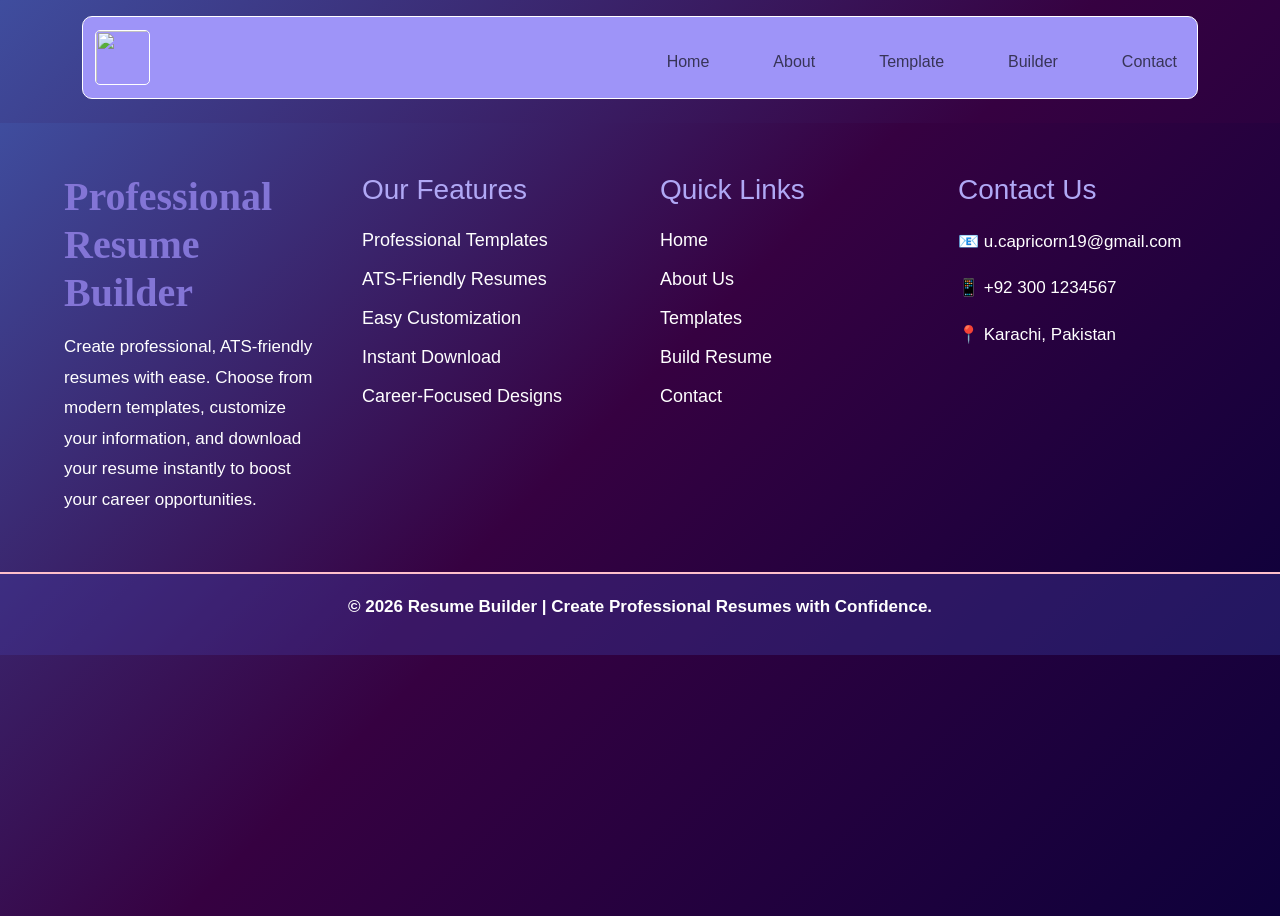
==== about.html @ 040f3cf7 "resume" ====
<!doctype html>
<html lang="en">

<head>
    <meta charset="utf-8">
    <meta name="viewport" content="width=device-width, initial-scale=1">
    <title>Resume Builder</title>
    <link rel="icon"
        href="https://encrypted-tbn0.gstatic.com/images?q=tbn:ANd9GcQXZ_s2g9QnnGFBIb1RUjEZw1ULIP7MRtUBGvvD1_fEpg&s=10"
        type="image/x-icon">
    <link rel="stylesheet" href="style.css">

    <link href="https://cdn.jsdelivr.net/npm/bootstrap@5.3.2/dist/css/bootstrap.min.css" rel="stylesheet">
</head>

<body>
    <div class="container-fluid">
        <div class="container">
            <nav class="navbar navbar-expand-lg navUl navnav mt-3">
                <div class="container-fluid">
                    <a class="navbar-brand" href="#"><img
                            src="https://encrypted-tbn0.gstatic.com/images?q=tbn:ANd9GcTYX0Wb2k8IDR9SiaRd1UWVNGSqZqG-pjnjiMwR1Etj0g&s=10"
                            class="logo"></a>
                    <button class="navbar-toggler" type="button" data-bs-toggle="collapse"
                        data-bs-target="#navbarSupportedContent" aria-controls="navbarSupportedContent"
                        aria-expanded="false" aria-label="Toggle navigation">
                        <span class="navbar-toggler-icon"></span>
                    </button>
                    <div class="collapse navbar-collapse mt-2" id="navbarSupportedContent">
                        <ul class="navbar-nav navlist ms-auto mb-lg-0 gap-5">
                            <li class="nav-item">
                                <a class="nav-link blog" href="#home">Home</a>
                            </li>
                            <li class="nav-item">
                                <a class="nav-link" href="about.html">About</a>
                            </li>
                            <li class="nav-item">
                                <a class="nav-link" href="template.html">Template</a>
                            </li>
                            <li class="nav-item">
                                <a class="nav-link" href="builder.html">Builder</a>
                            </li>
                            <li class="nav-item">
                                <a class="nav-link" href="contact.html">Contact</a>
                            </li>
                        </ul>
                    </div>
                </div>
            </nav>
        </div>
    </div>

    

    <footer class="footer mt-4">
        <div class="footer-container">
            <div class="footer-col">
                <h2 class="footer-logo">Professional Resume Builder</h2>
                <p>
                    Create professional, ATS-friendly resumes with ease. Choose from
                    modern templates, customize your information, and download your
                    resume instantly to boost your career opportunities.
                </p>
            </div>
            <div class="footer-col">
                <h3>Our Features</h3>
                <ul>
                    <li><a href="#">Professional Templates</a></li>
                    <li><a href="#">ATS-Friendly Resumes</a></li>
                    <li><a href="#">Easy Customization</a></li>
                    <li><a href="#">Instant Download</a></li>
                    <li><a href="#">Career-Focused Designs</a></li>
                </ul>
            </div>
            <div class="footer-col">
                <h3>Quick Links</h3>
                <ul>
                    <li><a href="index.html">Home</a></li>
                    <li><a href="about.html">About Us</a></li>
                    <li><a href="template.html">Templates</a></li>
                    <li><a href="builder.html">Build Resume</a></li>
                    <li><a href="contact.html">Contact</a></li>
                </ul>
            </div>
            <div class="footer-col">
                <h3> Contact Us</h3>
                <p>📧 u.capricorn19@gmail.com</p>
                <p>📱 +92 300 1234567</p>
                <p>📍 Karachi, Pakistan</p>
            </div>

        </div>
        <div class="footer-bottom">
            <p>
                © 2026 Resume Builder | Create Professional Resumes with Confidence.
        </div>
    </footer>
    <script src="https://cdn.jsdelivr.net/npm/bootstrap@5.3.2/dist/js/bootstrap.bundle.min.js"></script>
    <script src="app.js"></script>

</body>

</html>
---- style.css ----
* {
    margin: 0;
    padding: 0;
    box-sizing: border-box;
    font-family: "Poppins", sans-serif;
}

body {

    background: linear-gradient(135deg, #3f4d9e, #360141, #0e013b);
    color: rgb(255, 255, 255);
    min-height: 100vh;
    margin: 0;
    overflow-x: hidden;
    font-family: 'Poppins', sans-serif;
}

.logo {
    width: 55px;
    height: 55px;
    right: 100px;
    border-radius: 5px;
    border: #fff solid 1px;
}


.navbar {
    background-color: #9e94f8;
    box-shadow: white;
    border-radius: 10px;
    border: 1px solid white;
    position: sticky !important;
}

.nav-link {
    color: rgb(0, 0, 0);
    box-shadow: white;
    transition: 0.3s ease;
    font-size: 20px;
}

.nav-link:hover {
    color: #272626;
    transform: scale(1.05);
    font-size: 20px;
}

.hero {
    height: 70vh;
    background: url("https://encrypted-tbn0.gstatic.com/images?q=tbn:ANd9GcSAmpSW6bpzo-QDRgj-BI3aUCBjIFYeiPFB6f-dWq_tHw&s=10") no-repeat center center/cover;

    position: relative;
    border: #6b2ef8 solid 1px;
    border-radius: 10px;
    display: flex;
    align-items: center;
    justify-content: center;
    text-align: center;
    width: 100%;
}

.hero::before {
    content: "";
    position: absolute;
    top: 0;
    left: 0;
    height: 100%;
    width: 100%;
    background: rgba(0, 0, 0, 0.6);
}

.hero-content {
    position: relative;
    color: white;
    z-index: 2;
    max-width: 700px;
    padding: 20px;
}

.hero-content h1 {
    font-size: 43px;
    margin-bottom: 15px;
    font-style: italic;
    font-weight: 800;
    color: #bebaf7;
    transition: 0.3s ease;
}

.hero-content h1:hover {
    font-size: 45px;
    margin-bottom: 15px;
    font-style: italic;
    font-weight: 650;
    color: #958eff;
    cursor: pointer;
}

.hero-content p {
    font-size: 20px;
    margin-bottom: 25px;
    color: #ffffff;
}

section{
    padding: 80px 8%;
}

section h2{
    text-align: center;
    font-size: 2.5rem;
    margin-bottom: 40px;
}
.homeheading{
    color: #2563eb;
    font-style: italic;
    font-size: 50px;
    font-weight: 400;
}
/* Features */

.feature-container{

    display: flex;
    gap: 20px;
    flex-wrap: wrap;
}

.feature-card{
    flex: 1 1 300px;
    background: #fff;
    padding: 25px;
    border-radius: 12px;
    box-shadow: 0 5px 15px rgba(0,0,0,0.1);
    text-align: center;
}

/* .feature-card h3{
    margin-bottom: 15px;
} */

/* How It Works */

.steps-container{
    display: flex;
    gap: 20px;
    flex-wrap: wrap;
}

.step{
    flex: 1 1 300px;
    text-align: center;
    background: #f8f8f8;
    padding: 25px;
    border-radius: 12px;
}

.step span{
    width: 60px;
    height: 60px;
    background: #2563eb;
    color: white;
    display: inline-flex;
    align-items: center;
    justify-content: center;
    border-radius: 50%;
    font-size: 24px;
    font-weight: bold;
    margin-bottom: 15px;
}

/* Templates */

.template-container{
    display: flex;
    gap: 20px;
    flex-wrap: wrap;
}

.template-card{
    flex: 1 1 300px;
    text-align: center;
}

.template-card img{
    width: 100%;
    border-radius: 10px;
}

/* .template-card h3{
    margin-top: 10px;
} */

/* Testimonials */

.testimonial-container{
    display: flex;
    gap: 20px;
    flex-wrap: wrap;
}

.testimonial-card{
    flex: 1 1 300px;
    padding: 25px;
    background: white;
    border-radius: 12px;
    box-shadow: 0 5px 15px rgba(0,0,0,0.1);
}

.testimonial-card h4{
    margin-top: 15px;
    color: #2563eb;
}

/* FAQ */

.faq-item{
    background: #f8f8f8;
    padding: 20px;
    margin-bottom: 15px;
    border-radius: 10px;
}
/* 
.faq-item h3{
    margin-bottom: 10px;
} */

/* Responsive */

@media(max-width:768px){

    section{
        padding: 60px 5%;
    }

    section h2{
        font-size: 2rem;
    }

    .feature-container,
    .steps-container,
    .template-container,
    .testimonial-container{
        flex-direction: column;
    }
}






























.footer {
    background: linear-gradient(135deg, #3f4d9e, #360141, #0e013b);
    padding-top: 50px;
    color: #ffffff;
    font-family: Arial, sans-serif;
}

.footer-container {
    width: 90%;
    margin: auto;
    display: flex;
    justify-content: space-between;
    align-items: flex-start;
    gap: 40px;
    flex-wrap: wrap;
}

.footer-col {
    flex: 1;
    min-width: 250px;
}

.footer-logo {
    font-size: 40px;
    font-weight: bold;
    color: #8375d6;
    margin-bottom: 15px;
    font-family: cursive;
}

.footer-col h3 {
    font-size: 28px;
    margin-bottom: 20px;
    color: #b0a8f5;
}

.footer-col p {
    font-size: 17px;
    line-height: 1.8;
}

.footer-col ul {
    list-style: none;
    padding: 0;
}

.footer-col ul li {
    margin-bottom: 12px;
}

.footer-col ul li a {
    text-decoration: none;
    color: #ffffff;
    font-size: 18px;
    transition: 0.3s;
}

.footer-col ul li a:hover {
    color: #b5b0f5;
    padding-left: 8px;
}

.footer-bottom {
    text-align: center;
    margin-top: 40px;
    padding: 20px;
    background-color: rgba(67, 57, 156, 0.4);
    font-size: 17px;
    font-weight: bold;
    border-top: 2px solid #ffc0cb;
}
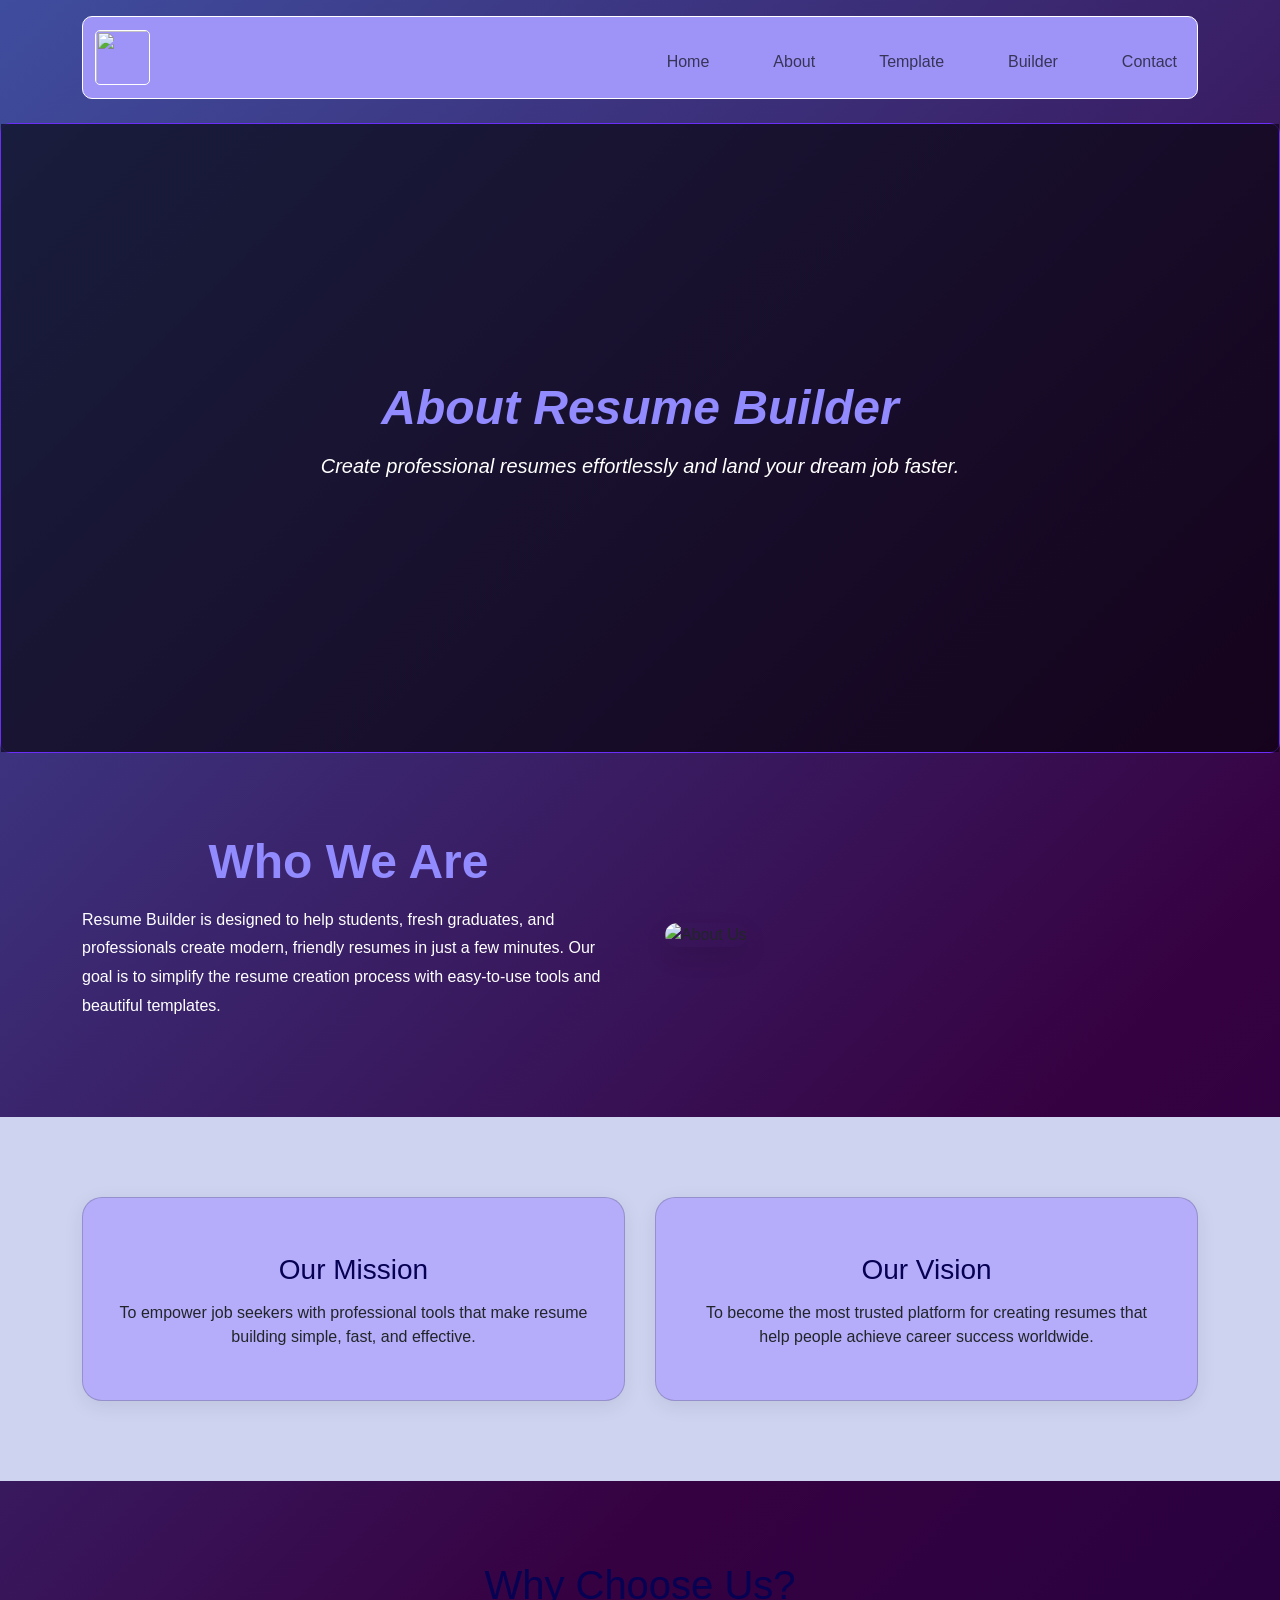
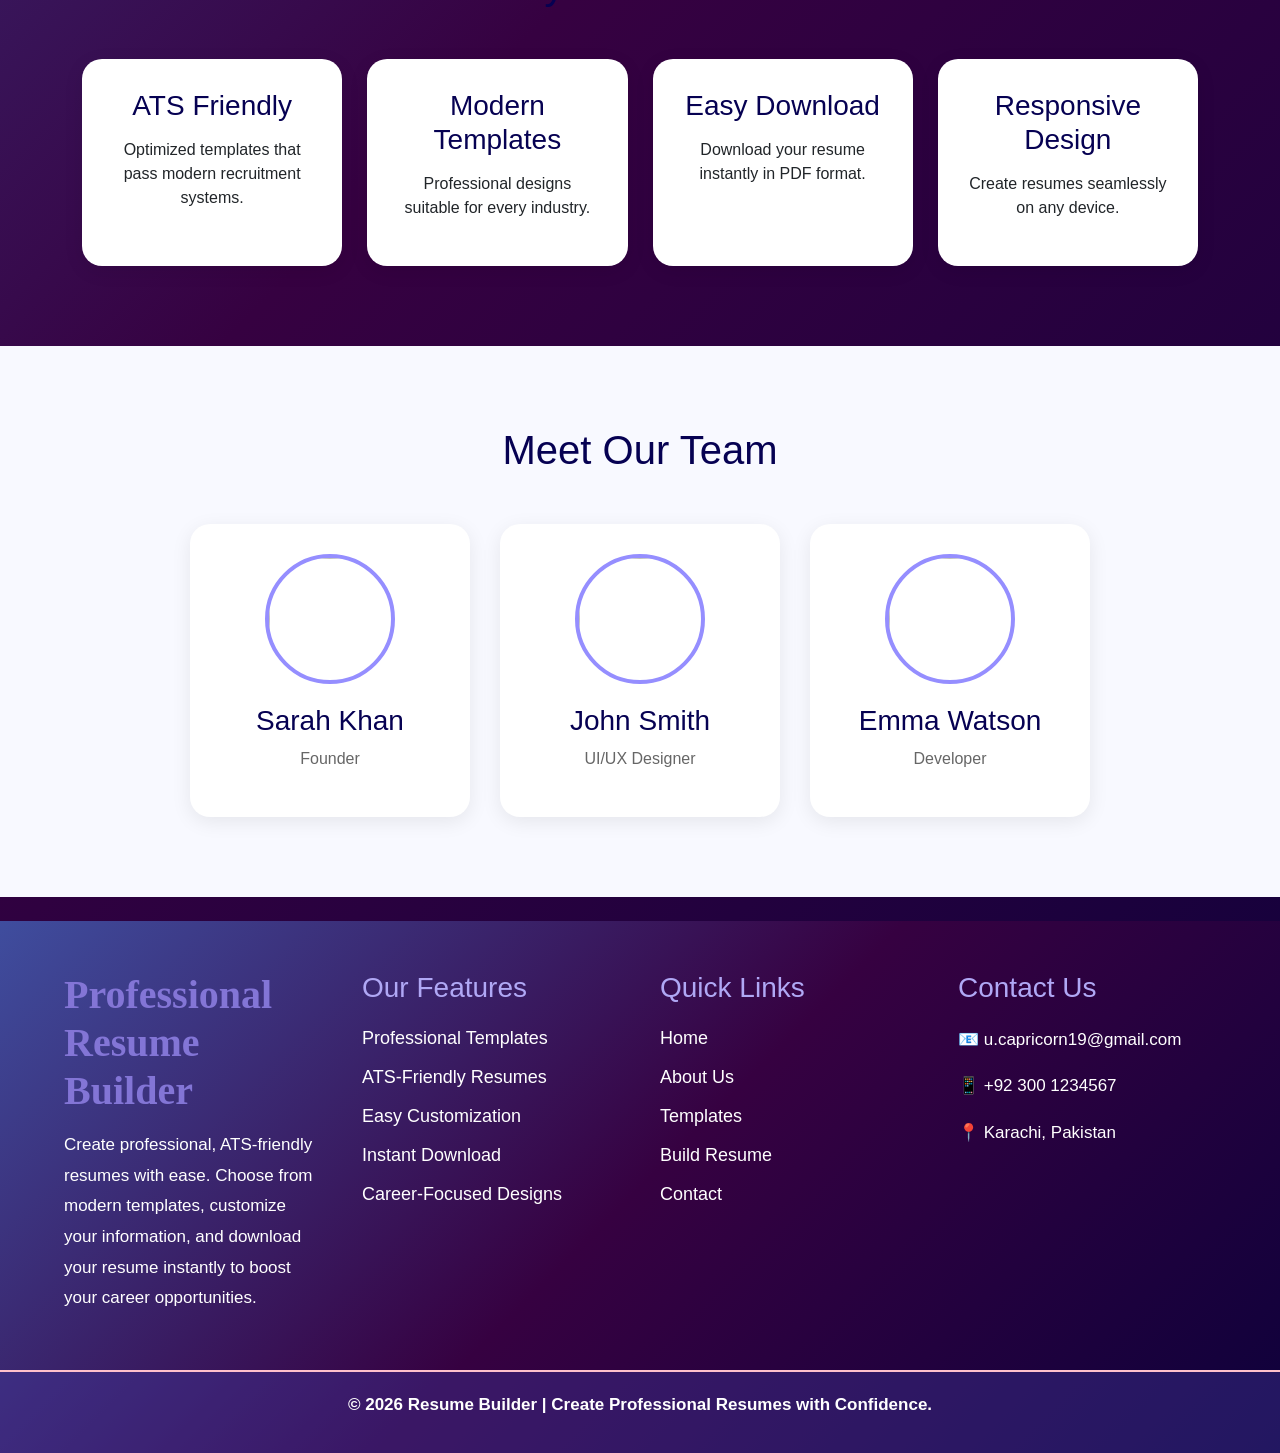
==== commit 565324d8: "resume" ====
--- a/about.html
+++ b/about.html
@@ -29,7 +29,7 @@
                     <div class="collapse navbar-collapse mt-2" id="navbarSupportedContent">
                         <ul class="navbar-nav navlist ms-auto mb-lg-0 gap-5">
                             <li class="nav-item">
-                                <a class="nav-link blog" href="#home">Home</a>
+                                <a class="nav-link blog" href="index.html">Home</a>
                             </li>
                             <li class="nav-item">
                                 <a class="nav-link" href="about.html">About</a>
@@ -50,6 +50,122 @@
         </div>
     </div>
 
+    <!-- Hero Section -->
+    <section class="about-hero mt-4">
+        <div class="container">
+            <h1>About Resume Builder</h1>
+            <p>Create professional resumes effortlessly and land your dream job faster.</p>
+        </div>
+    </section>
+
+    <!-- Introduction -->
+    <section class="about-section">
+        <div class="container">
+            <div class="about-content">
+                <div class="text">
+                    <h2>Who We Are</h2>
+                    <p>
+                        Resume Builder is designed to help students, fresh graduates,
+                        and professionals create modern, friendly resumes in just a
+                        few minutes. Our goal is to simplify the resume creation process
+                        with easy-to-use tools and beautiful templates.
+                    </p>
+                </div>
+
+                <div class="image">
+                    <img src="https://images.unsplash.com/photo-1521791136064-7986c2920216?w=600"
+                        alt="About Us">
+                </div>
+            </div>
+        </div>
+    </section>
+
+    <!-- Mission & Vision -->
+    <section class="mission-vision">
+        <div class="container">
+            <div class="card">
+                <i class="fas fa-bullseye"></i>
+                <h3>Our Mission</h3>
+                <p>
+                    To empower job seekers with professional tools that make resume
+                    building simple, fast, and effective.
+                </p>
+            </div>
+
+            <div class="card">
+                <i class="fas fa-eye"></i>
+                <h3>Our Vision</h3>
+                <p>
+                    To become the most trusted platform for creating resumes that help
+                    people achieve career success worldwide.
+                </p>
+            </div>
+        </div>
+    </section>
+
+    <!-- Why Choose Us -->
+    <section class="why-us">
+        <div class="container">
+            <h2>Why Choose Us?</h2>
+
+            <div class="features">
+
+                <div class="feature-box">
+                    <i class="fas fa-file-alt"></i>
+                    <h3>ATS Friendly</h3>
+                    <p>Optimized templates that pass modern recruitment systems.</p>
+                </div>
+
+                <div class="feature-box">
+                    <i class="fas fa-palette"></i>
+                    <h3>Modern Templates</h3>
+                    <p>Professional designs suitable for every industry.</p>
+                </div>
+
+                <div class="feature-box">
+                    <i class="fas fa-download"></i>
+                    <h3>Easy Download</h3>
+                    <p>Download your resume instantly in PDF format.</p>
+                </div>
+
+                <div class="feature-box">
+                    <i class="fas fa-mobile-alt"></i>
+                    <h3>Responsive Design</h3>
+                    <p>Create resumes seamlessly on any device.</p>
+                </div>
+
+            </div>
+        </div>
+    </section>
+
+    <!-- Team -->
+    <section class="team">
+        <div class="container">
+            <h2>Meet Our Team</h2>
+
+            <div class="team-members">
+
+                <div class="member">
+                    <img src="https://randomuser.me/api/portraits/women/44.jpg" alt="">
+                    <h3>Sarah Khan</h3>
+                    <p>Founder</p>
+                </div>
+
+                <div class="member">
+                    <img src="https://randomuser.me/api/portraits/men/32.jpg" alt="">
+                    <h3>John Smith</h3>
+                    <p>UI/UX Designer</p>
+                </div>
+
+                <div class="member">
+                    <img src="https://randomuser.me/api/portraits/women/68.jpg" alt="">
+                    <h3>Emma Watson</h3>
+                    <p>Developer</p>
+                </div>
+
+            </div>
+        </div>
+    </section>
     
 
     <footer class="footer mt-4">
--- a/style.css
+++ b/style.css
@@ -101,52 +101,77 @@
     color: #ffffff;
 }
 
-section{
+section {
     padding: 80px 8%;
 }
 
-section h2{
+section h2 {
     text-align: center;
     font-size: 2.5rem;
     margin-bottom: 40px;
 }
-.homeheading{
+
+.homeheading {
     color: #2563eb;
+    text-shadow: white;
     font-style: italic;
     font-size: 50px;
-    font-weight: 400;
-}
+    font-weight: bold;
+    font-family: Arial, Helvetica, sans-serif;
+    transition: 0.3s ease;
+}
+
+.homeheading:hover {
+    text-shadow: rgb(255, 255, 255);
+    cursor: pointer;
+    color: #9ab6f1;
+    font-style: italic;
+    font-size: 50px;
+    font-weight: bold;
+    font-family: 'Franklin Gothic Medium', 'Arial Narrow', Arial, sans-serif
+}
+
 /* Features */
 
-.feature-container{
+.feature-container {
 
     display: flex;
     gap: 20px;
     flex-wrap: wrap;
 }
 
-.feature-card{
-    flex: 1 1 300px;
-    background: #fff;
-    padding: 25px;
-    border-radius: 12px;
-    box-shadow: 0 5px 15px rgba(0,0,0,0.1);
-    text-align: center;
-}
-
-/* .feature-card h3{
-    margin-bottom: 15px;
-} */
-
-/* How It Works */
-
-.steps-container{
+.feature-card {
+    flex: 1 1 300px;
+    background: #aaaef1;
+    padding: 25px;
+    border-radius: 12px;
+    box-shadow: 0 5px 15px rgb(255, 255, 255);
+    text-align: center;
+}
+
+.feature-card:hover {
+    cursor: pointer;
+    flex: 1 1 300px;
+    background: #575dd3;
+    padding: 25px;
+    border-radius: 12px;
+    box-shadow: 0 5px 15px rgb(255, 255, 255);
+    text-align: center;
+    transition: 0.5s;
+
+}
+
+.feature-card h3 {
+    font-weight: bold;
+}
+
+.steps-container {
     display: flex;
     gap: 20px;
     flex-wrap: wrap;
 }
 
-.step{
+.step {
     flex: 1 1 300px;
     text-align: center;
     background: #f8f8f8;
@@ -154,10 +179,33 @@
     border-radius: 12px;
 }
 
-.step span{
+.step {
+    flex: 1 1 300px;
+    text-align: center;
+
+    background: #aaaef1;
+    padding: 25px;
+    border-radius: 12px;
+    box-shadow: 0 5px 15px rgb(255, 255, 255);
+    text-align: center;
+}
+
+.step:hover {
+    cursor: pointer;
+    flex: 1 1 300px;
+    background: #575dd3;
+    padding: 25px;
+    border-radius: 12px;
+    box-shadow: 0 5px 15px rgb(255, 255, 255);
+    text-align: center;
+    transition: 0.5s;
+
+}
+
+.step span {
     width: 60px;
     height: 60px;
-    background: #2563eb;
+    background: #0235a1;
     color: white;
     display: inline-flex;
     align-items: center;
@@ -168,78 +216,374 @@
     margin-bottom: 15px;
 }
 
-/* Templates */
-
-.template-container{
+.steps-container h3 {
+    font-weight: bold;
+}
+
+.template-container {
     display: flex;
     gap: 20px;
     flex-wrap: wrap;
 }
 
-.template-card{
-    flex: 1 1 300px;
-    text-align: center;
-}
-
-.template-card img{
+.template-card {
+    flex: 1 1 300px;
+    text-align: center;
+}
+
+.template-card img {
     width: 100%;
     border-radius: 10px;
 }
 
-/* .template-card h3{
-    margin-top: 10px;
-} */
-
-/* Testimonials */
-
-.testimonial-container{
-    display: flex;
-    gap: 20px;
-    flex-wrap: wrap;
-}
-
-.testimonial-card{
-    flex: 1 1 300px;
-    padding: 25px;
-    background: white;
-    border-radius: 12px;
-    box-shadow: 0 5px 15px rgba(0,0,0,0.1);
-}
-
-.testimonial-card h4{
-    margin-top: 15px;
+.testimonial-container {
+    display: flex;
+    gap: 25px;
+    flex-wrap: wrap;
+}
+
+.testimonial-card {
+    flex: 1 1 300px;
+    background: #aaaef1;
+    padding: 25px;
+    border-radius: 12px;
+    box-shadow: 0 5px 15px rgb(255, 255, 255);
+    text-align: center;
+}
+
+.testimonial-card:hover {
+    cursor: pointer;
+    flex: 1 1 300px;
+    background: #575dd3;
+    padding: 25px;
+    border-radius: 12px;
+    box-shadow: 0 5px 15px rgb(255, 255, 255);
+    text-align: center;
+    transition: 0.5s;
+
+}
+
+.testimonial-card h4 {
+    /* margin-top: 15px; */
     color: #2563eb;
 }
 
 /* FAQ */
 
-.faq-item{
+.faq-item {
     background: #f8f8f8;
     padding: 20px;
     margin-bottom: 15px;
     border-radius: 10px;
 }
-/* 
-.faq-item h3{
+
+.faq-item {
+    padding: 20px;
+    margin-bottom: 15px;
+    border-radius: 10px;
+    flex: 1 1 300px;
+    background: #aaaef1;
+    padding: 25px;
+    border-radius: 12px;
+    box-shadow: 0 5px 15px rgb(255, 255, 255);
+    text-align: center;
+}
+
+.faq-item:hover {
+    cursor: pointer;
+    flex: 1 1 300px;
+    background: #575dd3;
+    padding: 25px;
+    border-radius: 12px;
+    box-shadow: 0 5px 15px rgb(255, 255, 255);
+    text-align: center;
+    transition: 0.5s;
+
+}
+
+.about-hero .container {
+    position: relative;
+    z-index: 2;
+}
+.about-hero {
+    height: 70vh;
+    background: url("https://encrypted-tbn0.gstatic.com/images?q=tbn:ANd9GcT1sqTPgJoxyLuwSHVaRQJswFFDRpjP_rA_iOP_RiSZWQ&s=10") no-repeat center center/cover;
+    position: relative;
+    border: #6b2ef8 solid 1px;
+    border-radius: 10px;
+    display: flex;
+    align-items: center;
+    justify-content: center;
+    text-align: center;
+    width: 100%;
+}
+
+.about-hero::before {
+    content: "";
+    position: absolute;
+    top: 0;
+    left: 0;
+    height: 100%;
+    width: 100%;
+    background: rgba(0, 0, 0, 0.6);
+}
+
+.about-hero h1 {
+    font-size: 3rem;
+    font-weight: 800;
+    color: #928aff;
+    font-style: italic;
+    margin-bottom: 15px;
+    transition: all 0.4s ease;
+}
+
+.about-hero h1:hover {
+    color: #ffffff;
+    transform: scale(1.05);
+    cursor: pointer;
+}
+
+.about-hero p {
+    font-size: 20px;
+    font-style: italic;
+    color: #ffffff;
+}
+
+/* INTRODUCTION */
+.about-section {
+    padding: 80px 20px;
+}
+
+.about-content {
+    display: flex;
+    align-items: center;
+    gap: 50px;
+    flex-wrap: wrap;
+}
+
+.about-content .text {
+    flex: 1;
+}
+
+.about-content h2 {
+    font-size: 3rem;
+    font-weight: 600;
+    color: #928aff;
+    margin-bottom: 15px;
+    transition: all 0.4s ease;
+}
+
+.about-content h2:hover {
+    color: #ffffff;
+    transform: scale(1.05);
+    cursor: pointer;
+}
+
+.about-content p {
+    line-height: 1.8;
+    color: #ffffff;
+}
+
+.about-content .image {
+    flex: 1;
+}
+
+.about-content .image img {
+    width: 100%;
+    border-radius: 20px;
+    transition: .4s ease;
+    box-shadow: 0 10px 25px rgba(0, 0, 0, 0.1);
+}
+
+.about-content .image img:hover {
+    transform: scale(1.05);
+}
+
+/* MISSION & VISION */
+.mission-vision {
+    padding: 80px 20px;
+    background: #ced3f0;
+}
+
+.mission-vision .container {
+    display: flex;
+    gap: 30px;
+    flex-wrap: wrap;
+}
+
+.mission-vision .card {
+    flex: 1;
+    min-width: 280px;
+    text-align: center;
+    padding: 35px;
+    background: rgb(181, 173, 250);
+    border-radius: 20px;
+    transition: .4s ease;
+    box-shadow: 0 5px 20px rgba(0, 0, 0, 0.08);
+}
+
+.mission-vision .card:hover {
+    cursor: pointer;
+    transform: translateY(-10px);
+    box-shadow: 0 15px 35px rgba(59, 56, 104, 0.3);
+}
+
+.mission-vision i {
+    font-size: 50px;
+    color: #958eff;
+    margin-bottom: 20px;
+}
+
+.mission-vision h3 {
+    color: #060152;
+    margin-bottom: 15px;
+}
+
+/* WHY CHOOSE US */
+.why-us {
+    padding: 80px 20px;
+}
+
+.why-us h2 {
+    text-align: center;
+    font-size: 2.5rem;
+    color: #060152;
+    margin-bottom: 50px;
+    transition: .3s;
+}
+
+.why-us h2:hover {
+    color: #958eff;
+}
+
+.features {
+    display: grid;
+    grid-template-columns: repeat(auto-fit, minmax(250px, 1fr));
+    gap: 25px;
+}
+
+.feature-box {
+    background: white;
+    padding: 30px;
+    text-align: center;
+    border-radius: 20px;
+    transition: .4s ease;
+    box-shadow: 0 5px 20px rgba(0, 0, 0, 0.08);
+}
+
+.feature-box:hover {
+    transform: translateY(-10px);
+    background: #958eff;
+    color: white;
+}
+
+.feature-box:hover h3,
+.feature-box:hover p,
+.feature-box:hover i {
+    color: white;
+}
+
+.feature-box i {
+    font-size: 45px;
+    color: #958eff;
+    margin-bottom: 20px;
+}
+
+.feature-box h3 {
+    margin-bottom: 15px;
+    color: #060152;
+}
+
+/* TEAM SECTION */
+.team {
+    padding: 80px 20px;
+    background: #f8f9ff;
+}
+
+.team h2 {
+    text-align: center;
+    font-size: 2.5rem;
+    color: #060152;
+    margin-bottom: 50px;
+}
+
+.team-members {
+    display: flex;
+    justify-content: center;
+    gap: 30px;
+    flex-wrap: wrap;
+}
+
+.member {
+    background: white;
+    width: 280px;
+    padding: 30px;
+    border-radius: 20px;
+    text-align: center;
+    transition: .4s ease;
+    box-shadow: 0 5px 20px rgba(0, 0, 0, 0.08);
+}
+
+.member:hover {
+    transform: translateY(-10px);
+    box-shadow: 0 15px 35px rgba(149, 142, 255, 0.3);
+}
+
+.member img {
+    width: 130px;
+    height: 130px;
+    border-radius: 50%;
+    object-fit: cover;
+    margin-bottom: 20px;
+    border: 4px solid #958eff;
+    transition: .4s;
+}
+
+.member img:hover {
+    transform: scale(1.08);
+}
+
+.member h3 {
+    color: #060152;
     margin-bottom: 10px;
-} */
-
-/* Responsive */
-
-@media(max-width:768px){
-
-    section{
+}
+
+.member p {
+    color: #666;
+}
+
+/* RESPONSIVE */
+@media(max-width:768px) {
+
+    .about-hero h1 {
+        font-size: 2.2rem;
+    }
+
+    .about-content {
+        flex-direction: column;
+    }
+
+    .team-members {
+        flex-direction: column;
+        align-items: center;
+    }
+}
+
+
+@media(max-width:768px) {
+
+    section {
         padding: 60px 5%;
     }
 
-    section h2{
+    section h2 {
         font-size: 2rem;
     }
 
     .feature-container,
     .steps-container,
     .template-container,
-    .testimonial-container{
+    .testimonial-container {
         flex-direction: column;
     }
 }
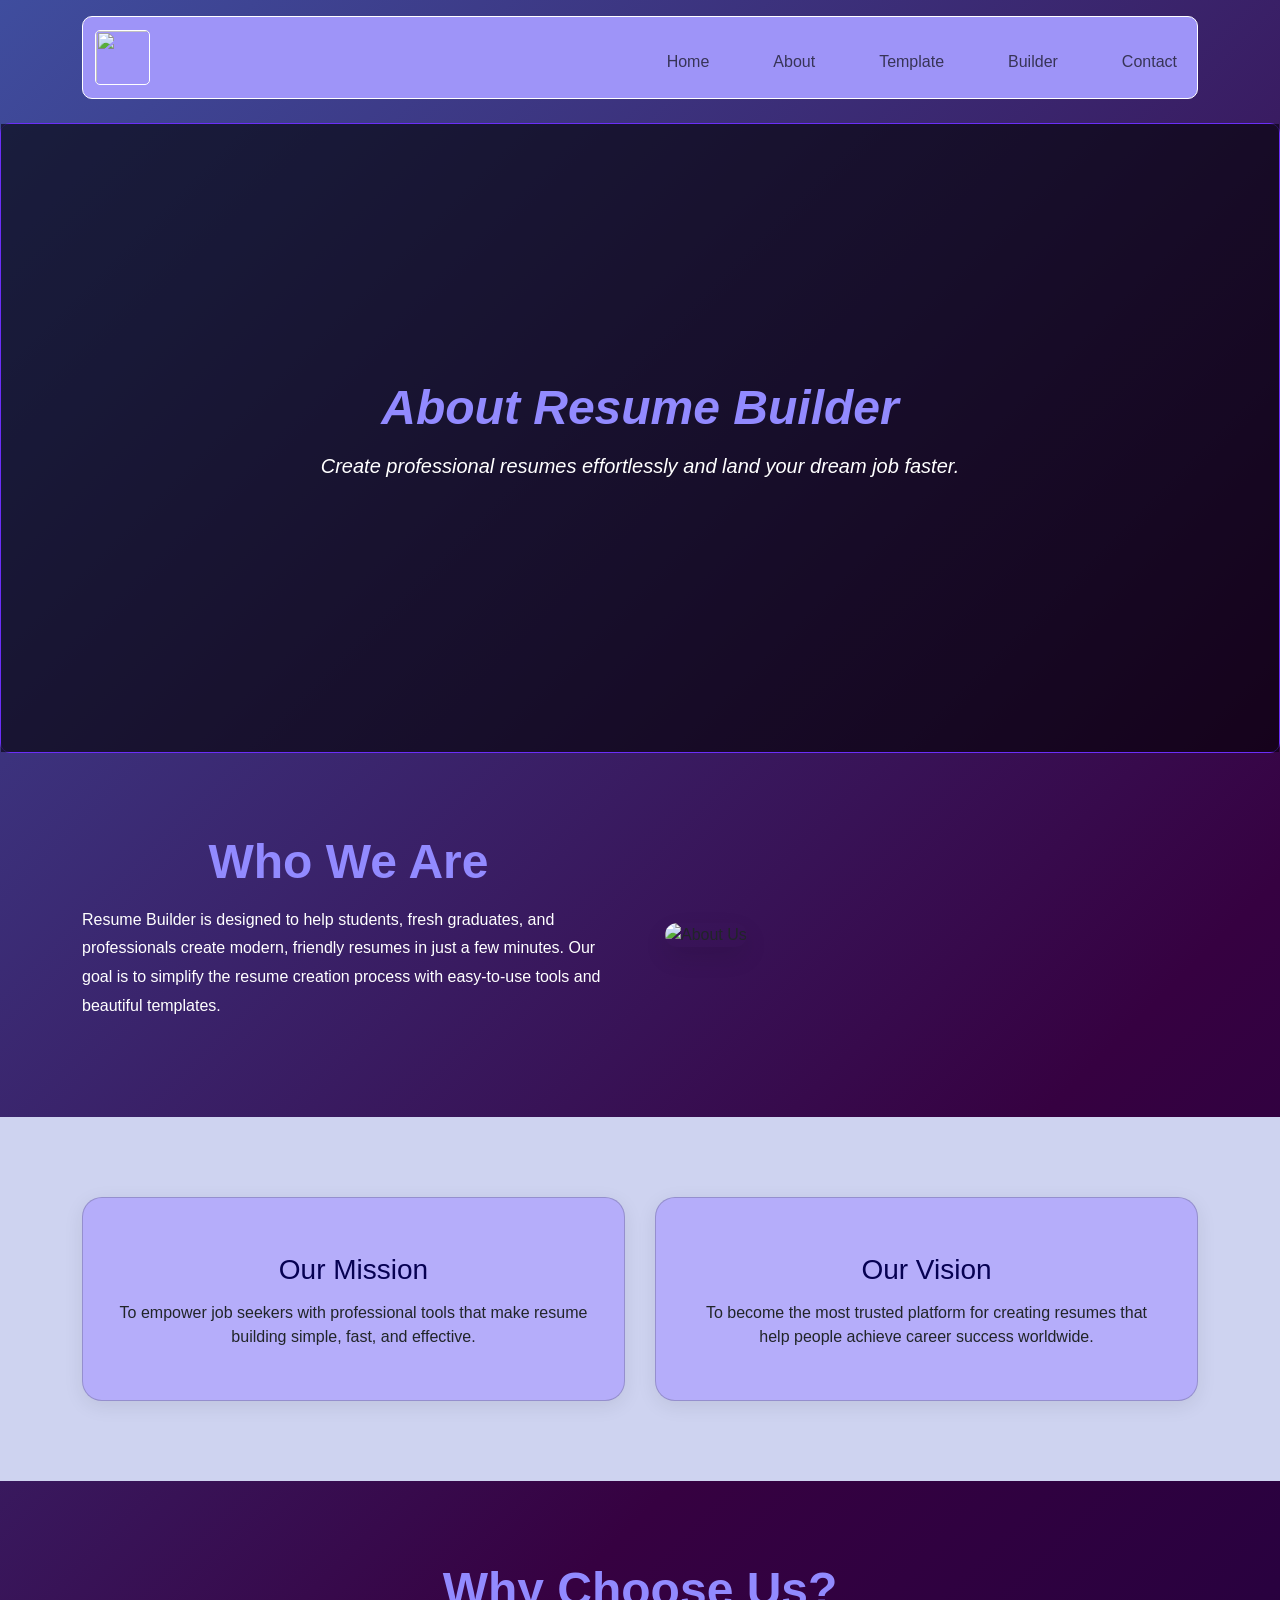
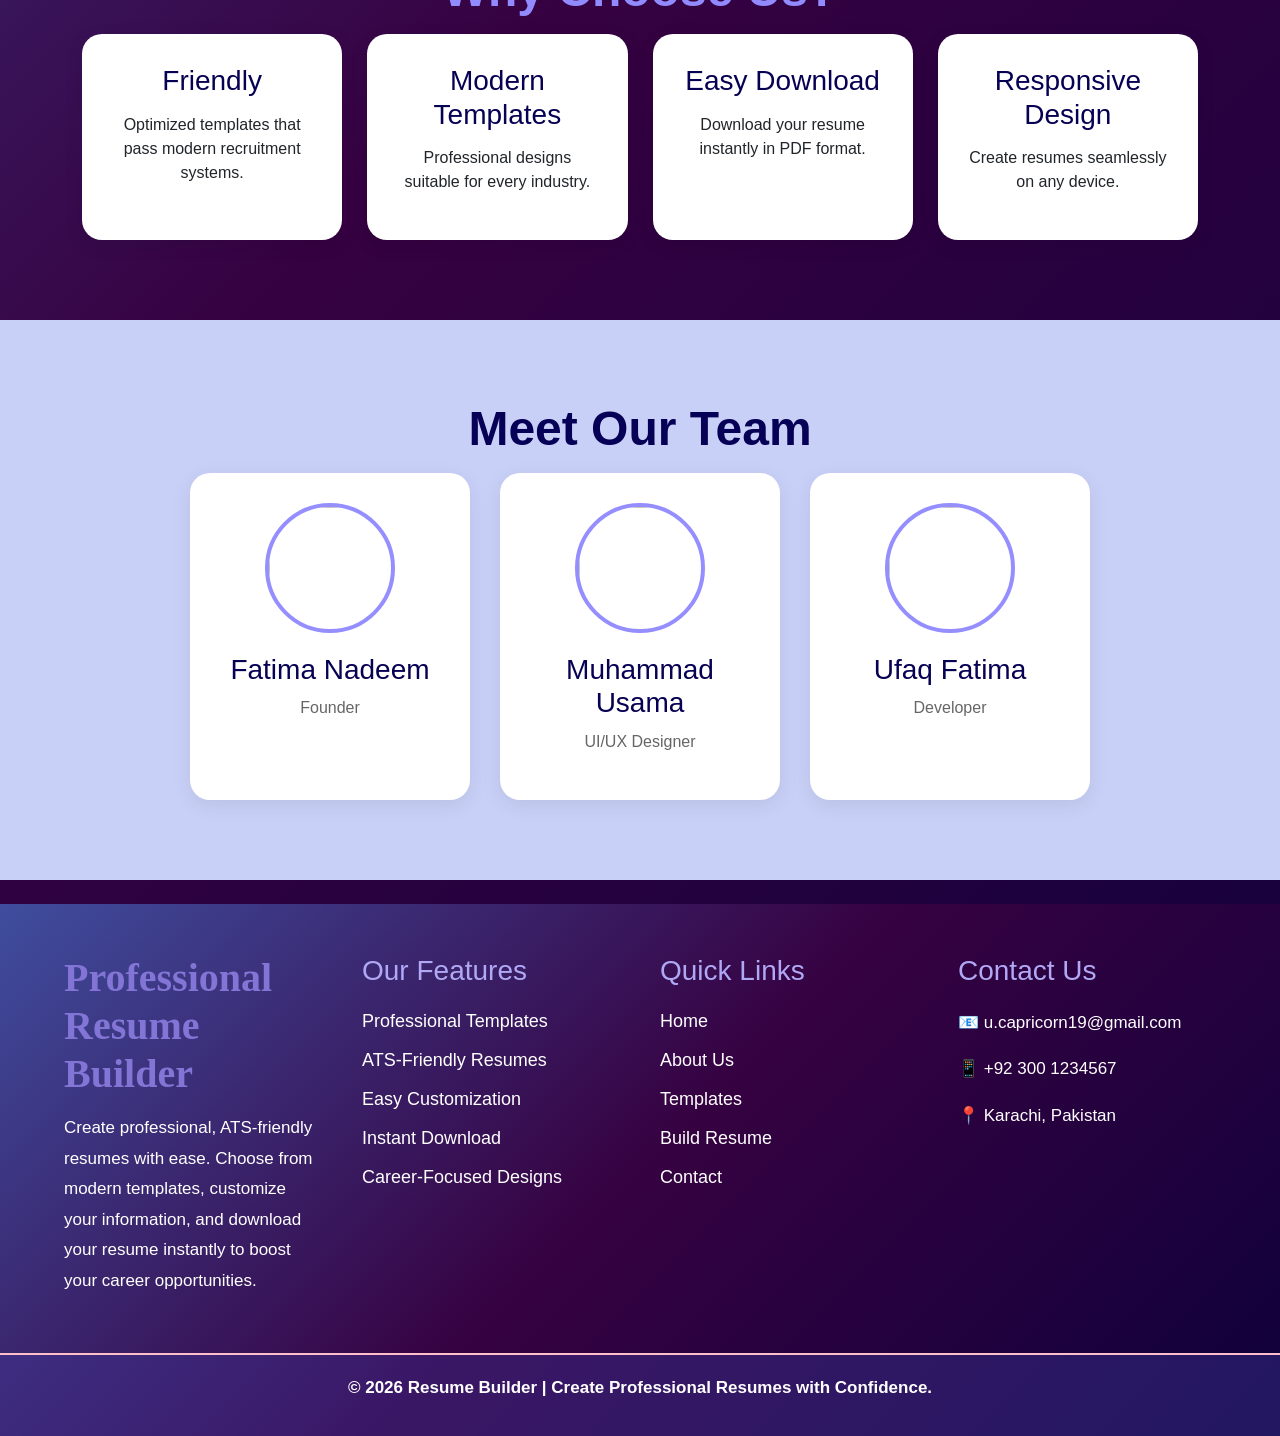
==== commit cba80859: "resume" ====
--- a/about.html
+++ b/about.html
@@ -112,7 +112,7 @@
 
                 <div class="feature-box">
                     <i class="fas fa-file-alt"></i>
-                    <h3>ATS Friendly</h3>
+                    <h3>Friendly</h3>
                     <p>Optimized templates that pass modern recruitment systems.</p>
                 </div>
 
@@ -146,20 +146,20 @@
             <div class="team-members">
 
                 <div class="member">
-                    <img src="https://randomuser.me/api/portraits/women/44.jpg" alt="">
-                    <h3>Sarah Khan</h3>
+                    <img src="https://encrypted-tbn0.gstatic.com/images?q=tbn:ANd9GcRZ7fiFxa0eTrWqytB8LynjRJPWrd1EDwLyhin8-E8-gA&s=10" alt="">
+                    <h3>Fatima Nadeem</h3>
                     <p>Founder</p>
                 </div>
 
                 <div class="member">
-                    <img src="https://randomuser.me/api/portraits/men/32.jpg" alt="">
-                    <h3>John Smith</h3>
+                    <img src="https://encrypted-tbn0.gstatic.com/images?q=tbn:ANd9GcR6vsvCuKbZBn4XCH3dT5XlCAJT7_N36iosveXmyCxF_w&s=10" alt="">
+                    <h3>Muhammad Usama</h3>
                     <p>UI/UX Designer</p>
                 </div>
 
                 <div class="member">
-                    <img src="https://randomuser.me/api/portraits/women/68.jpg" alt="">
-                    <h3>Emma Watson</h3>
+                    <img src="https://encrypted-tbn0.gstatic.com/images?q=tbn:ANd9GcTZ33EhD4cd69bppdfQHJYjzpQz8OPWjV4ooP-YWEGuqw&s=10" alt="">
+                    <h3>Ufaq Fatima</h3>
                     <p>Developer</p>
                 </div>
 
--- a/style.css
+++ b/style.css
@@ -445,15 +445,17 @@
 }
 
 .why-us h2 {
-    text-align: center;
-    font-size: 2.5rem;
-    color: #060152;
-    margin-bottom: 50px;
-    transition: .3s;
+    font-size: 3rem;
+    font-weight: 600;
+    color: #928aff;
+    margin-bottom: 15px;
+    transition: all 0.4s ease;
 }
 
 .why-us h2:hover {
-    color: #958eff;
+    color: #ffffff;
+    transform: scale(1.05);
+    cursor: pointer;
 }
 
 .features {
@@ -497,14 +499,21 @@
 /* TEAM SECTION */
 .team {
     padding: 80px 20px;
-    background: #f8f9ff;
+    background: #c9d0f7;
 }
 
 .team h2 {
-    text-align: center;
-    font-size: 2.5rem;
-    color: #060152;
-    margin-bottom: 50px;
+    font-size: 3rem;
+    font-weight: 600;
+    color: #060157;
+    margin-bottom: 15px;
+    transition: all 0.4s ease;
+}
+
+.team h2:hover {
+    color: #ffffff;
+    transform: scale(1.05);
+    cursor: pointer;
 }
 
 .team-members {
@@ -525,6 +534,7 @@
 }
 
 .member:hover {
+    cursor: pointer;
     transform: translateY(-10px);
     box-shadow: 0 15px 35px rgba(149, 142, 255, 0.3);
 }
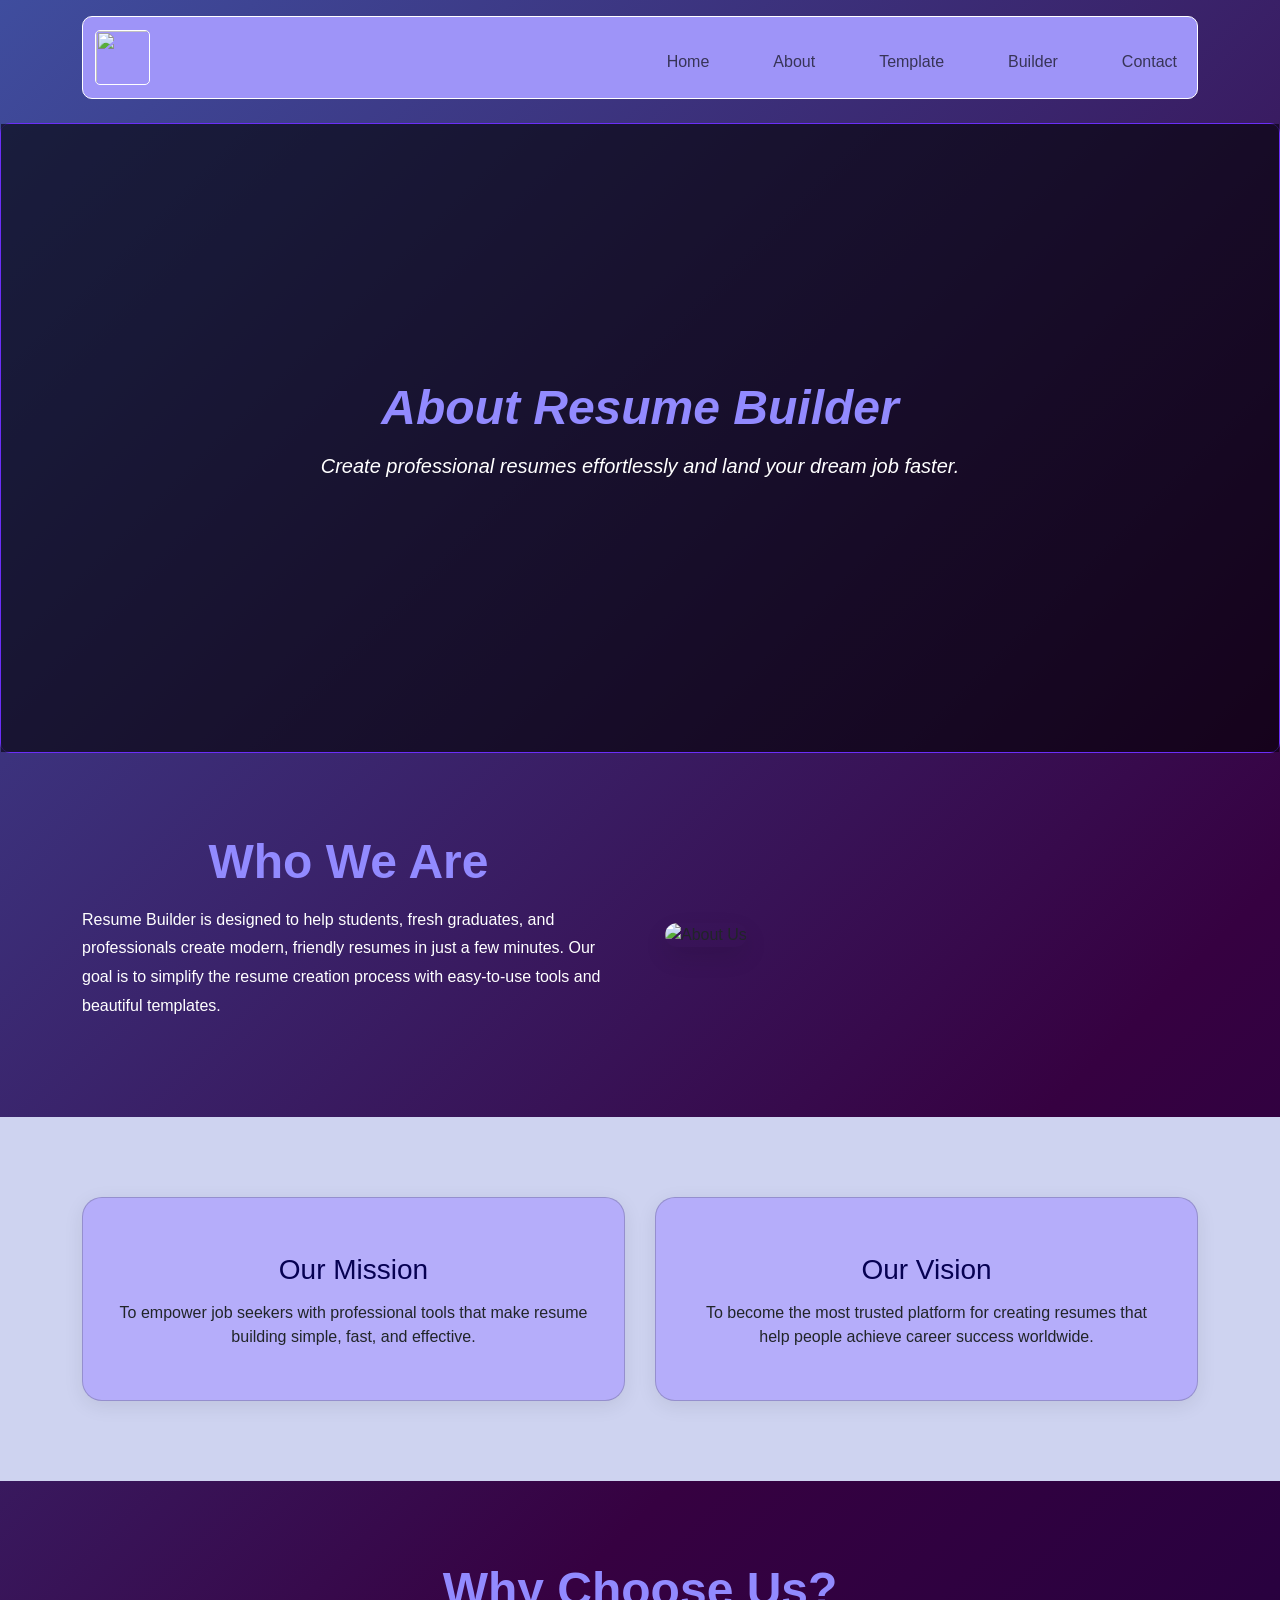
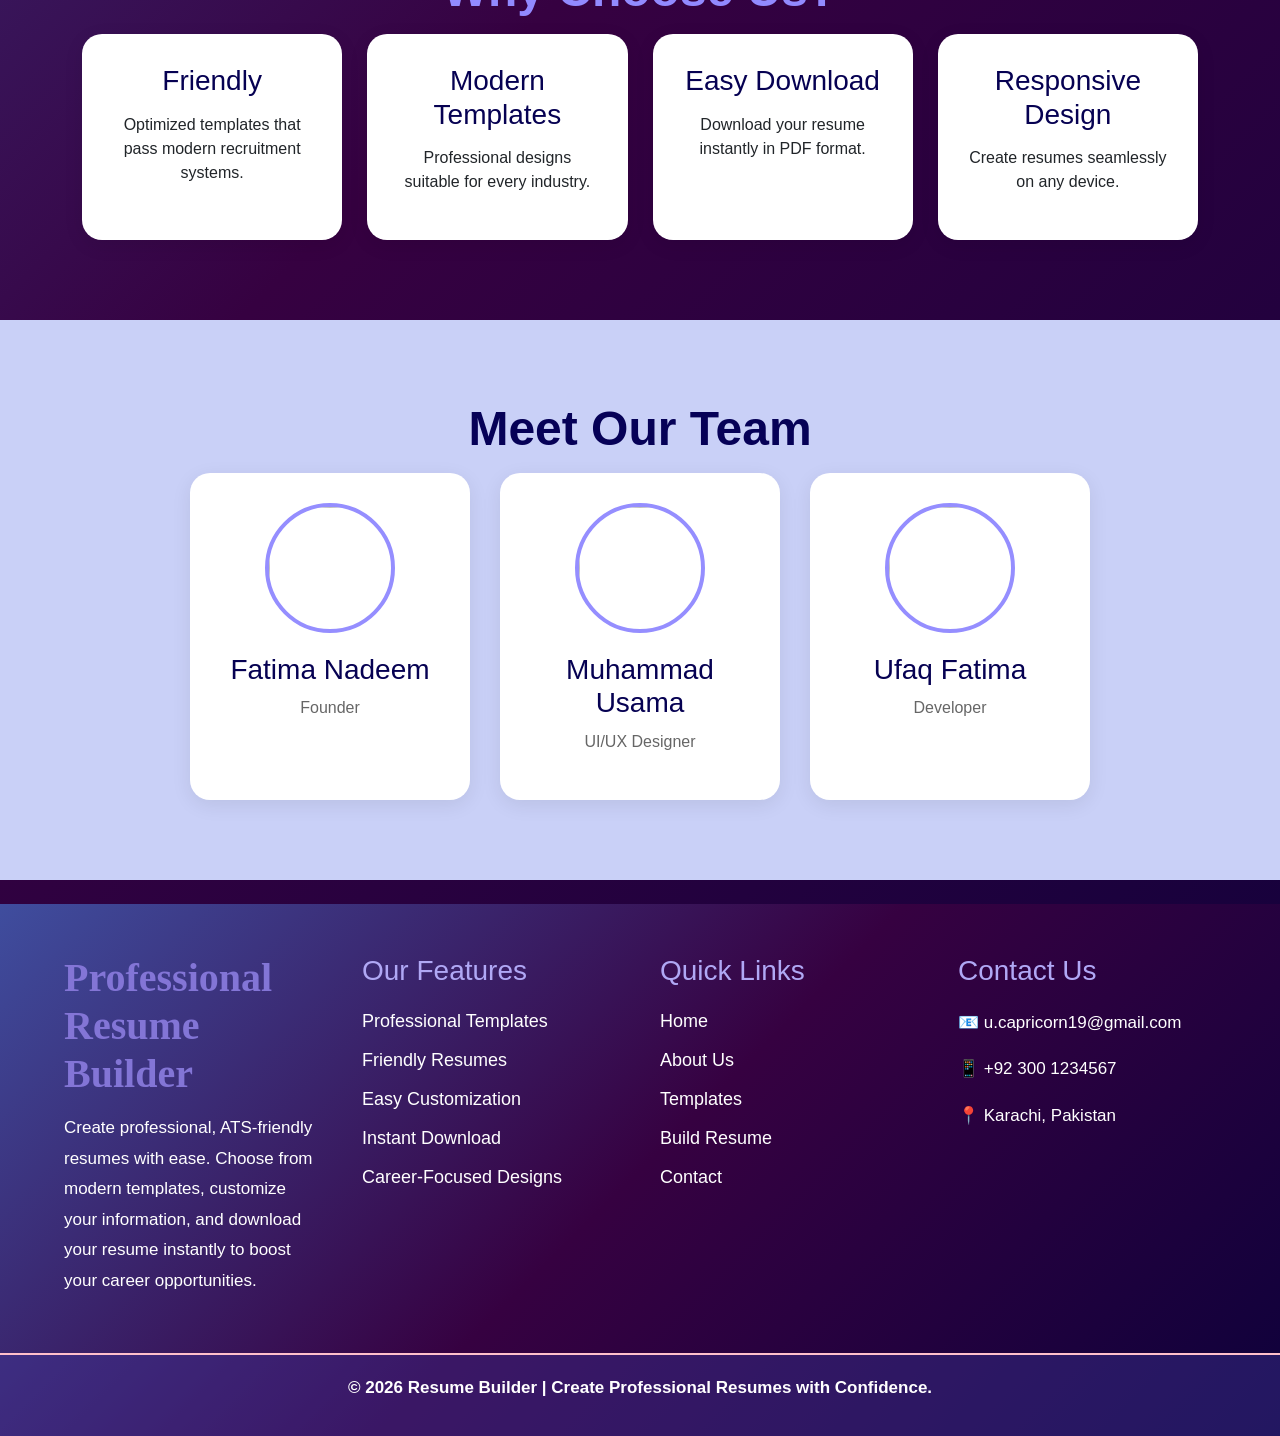
==== commit e7b77193: "resume" ====
--- a/about.html
+++ b/about.html
@@ -108,27 +108,27 @@
         <div class="container">
             <h2>Why Choose Us?</h2>
 
-            <div class="features">
-
-                <div class="feature-box">
+            <div class="why">
+
+                <div class="why-box">
                     <i class="fas fa-file-alt"></i>
                     <h3>Friendly</h3>
                     <p>Optimized templates that pass modern recruitment systems.</p>
                 </div>
 
-                <div class="feature-box">
+                <div class="why-box">
                     <i class="fas fa-palette"></i>
                     <h3>Modern Templates</h3>
                     <p>Professional designs suitable for every industry.</p>
                 </div>
 
-                <div class="feature-box">
+                <div class="why-box">
                     <i class="fas fa-download"></i>
                     <h3>Easy Download</h3>
                     <p>Download your resume instantly in PDF format.</p>
                 </div>
 
-                <div class="feature-box">
+                <div class="why-box">
                     <i class="fas fa-mobile-alt"></i>
                     <h3>Responsive Design</h3>
                     <p>Create resumes seamlessly on any device.</p>
@@ -182,7 +182,7 @@
                 <h3>Our Features</h3>
                 <ul>
                     <li><a href="#">Professional Templates</a></li>
-                    <li><a href="#">ATS-Friendly Resumes</a></li>
+                    <li><a href="#">Friendly Resumes</a></li>
                     <li><a href="#">Easy Customization</a></li>
                     <li><a href="#">Instant Download</a></li>
                     <li><a href="#">Career-Focused Designs</a></li>
--- a/style.css
+++ b/style.css
@@ -264,11 +264,8 @@
 }
 
 .testimonial-card h4 {
-    /* margin-top: 15px; */
     color: #2563eb;
 }
-
-/* FAQ */
 
 .faq-item {
     background: #f8f8f8;
@@ -305,6 +302,7 @@
     position: relative;
     z-index: 2;
 }
+
 .about-hero {
     height: 70vh;
     background: url("https://encrypted-tbn0.gstatic.com/images?q=tbn:ANd9GcT1sqTPgJoxyLuwSHVaRQJswFFDRpjP_rA_iOP_RiSZWQ&s=10") no-repeat center center/cover;
@@ -399,7 +397,6 @@
     transform: scale(1.05);
 }
 
-/* MISSION & VISION */
 .mission-vision {
     padding: 80px 20px;
     background: #ced3f0;
@@ -439,7 +436,6 @@
     margin-bottom: 15px;
 }
 
-/* WHY CHOOSE US */
 .why-us {
     padding: 80px 20px;
 }
@@ -458,13 +454,13 @@
     cursor: pointer;
 }
 
-.features {
+.why {
     display: grid;
     grid-template-columns: repeat(auto-fit, minmax(250px, 1fr));
     gap: 25px;
 }
 
-.feature-box {
+.why-box {
     background: white;
     padding: 30px;
     text-align: center;
@@ -473,30 +469,30 @@
     box-shadow: 0 5px 20px rgba(0, 0, 0, 0.08);
 }
 
-.feature-box:hover {
+.why-box:hover {
     transform: translateY(-10px);
     background: #958eff;
     color: white;
 }
 
-.feature-box:hover h3,
-.feature-box:hover p,
-.feature-box:hover i {
+.why-box:hover h3,
+.why-box:hover p,
+.why-box:hover i {
+    cursor: pointer;
     color: white;
 }
 
-.feature-box i {
+.why-box i {
     font-size: 45px;
     color: #958eff;
     margin-bottom: 20px;
 }
 
-.feature-box h3 {
+.why-box h3 {
     margin-bottom: 15px;
     color: #060152;
 }
 
-/* TEAM SECTION */
 .team {
     padding: 80px 20px;
     background: #c9d0f7;
@@ -562,9 +558,7 @@
     color: #666;
 }
 
-/* RESPONSIVE */
 @media(max-width:768px) {
-
     .about-hero h1 {
         font-size: 2.2rem;
     }
@@ -577,10 +571,6 @@
         flex-direction: column;
         align-items: center;
     }
-}
-
-
-@media(max-width:768px) {
 
     section {
         padding: 60px 5%;
@@ -597,35 +587,6 @@
         flex-direction: column;
     }
 }
-
-
-
-
-
-
-
-
-
-
-
-
-
-
-
-
-
-
-
-
-
-
-
-
-
-
-
-
-
 
 .footer {
     background: linear-gradient(135deg, #3f4d9e, #360141, #0e013b);
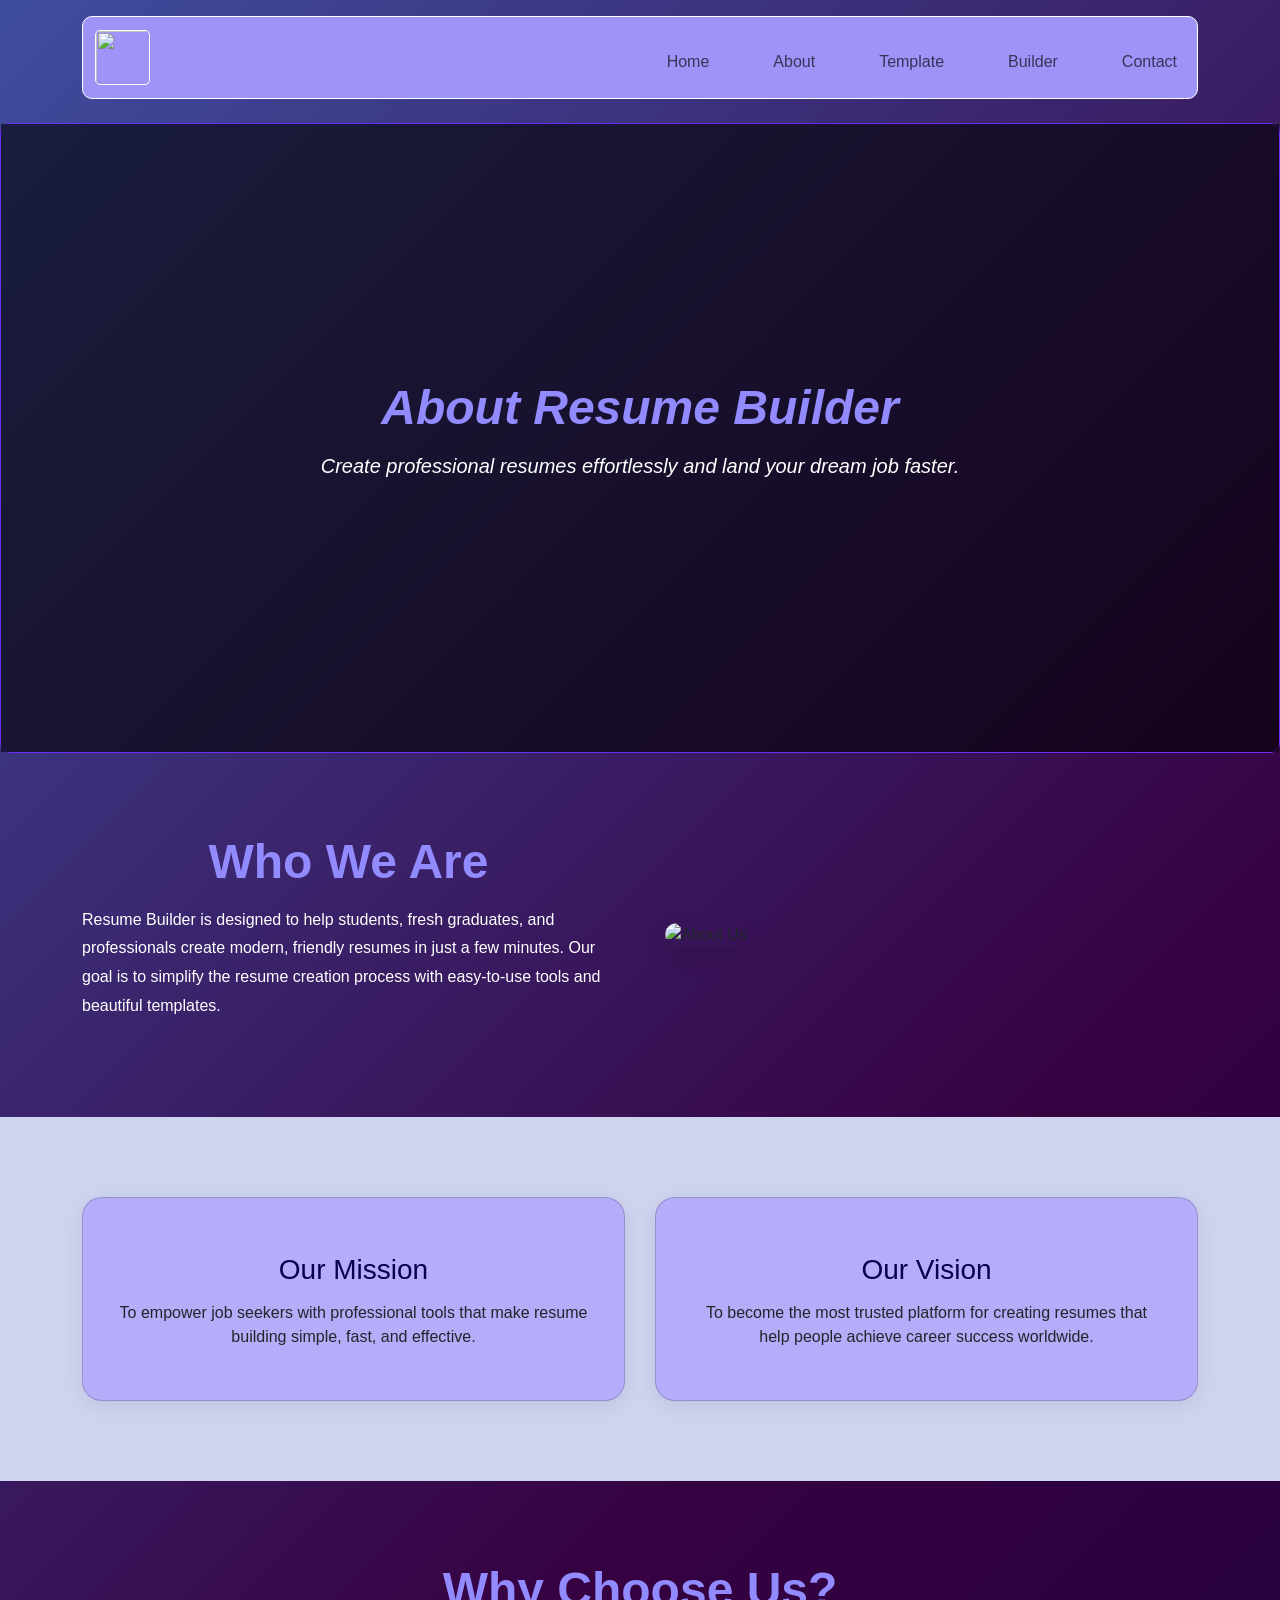
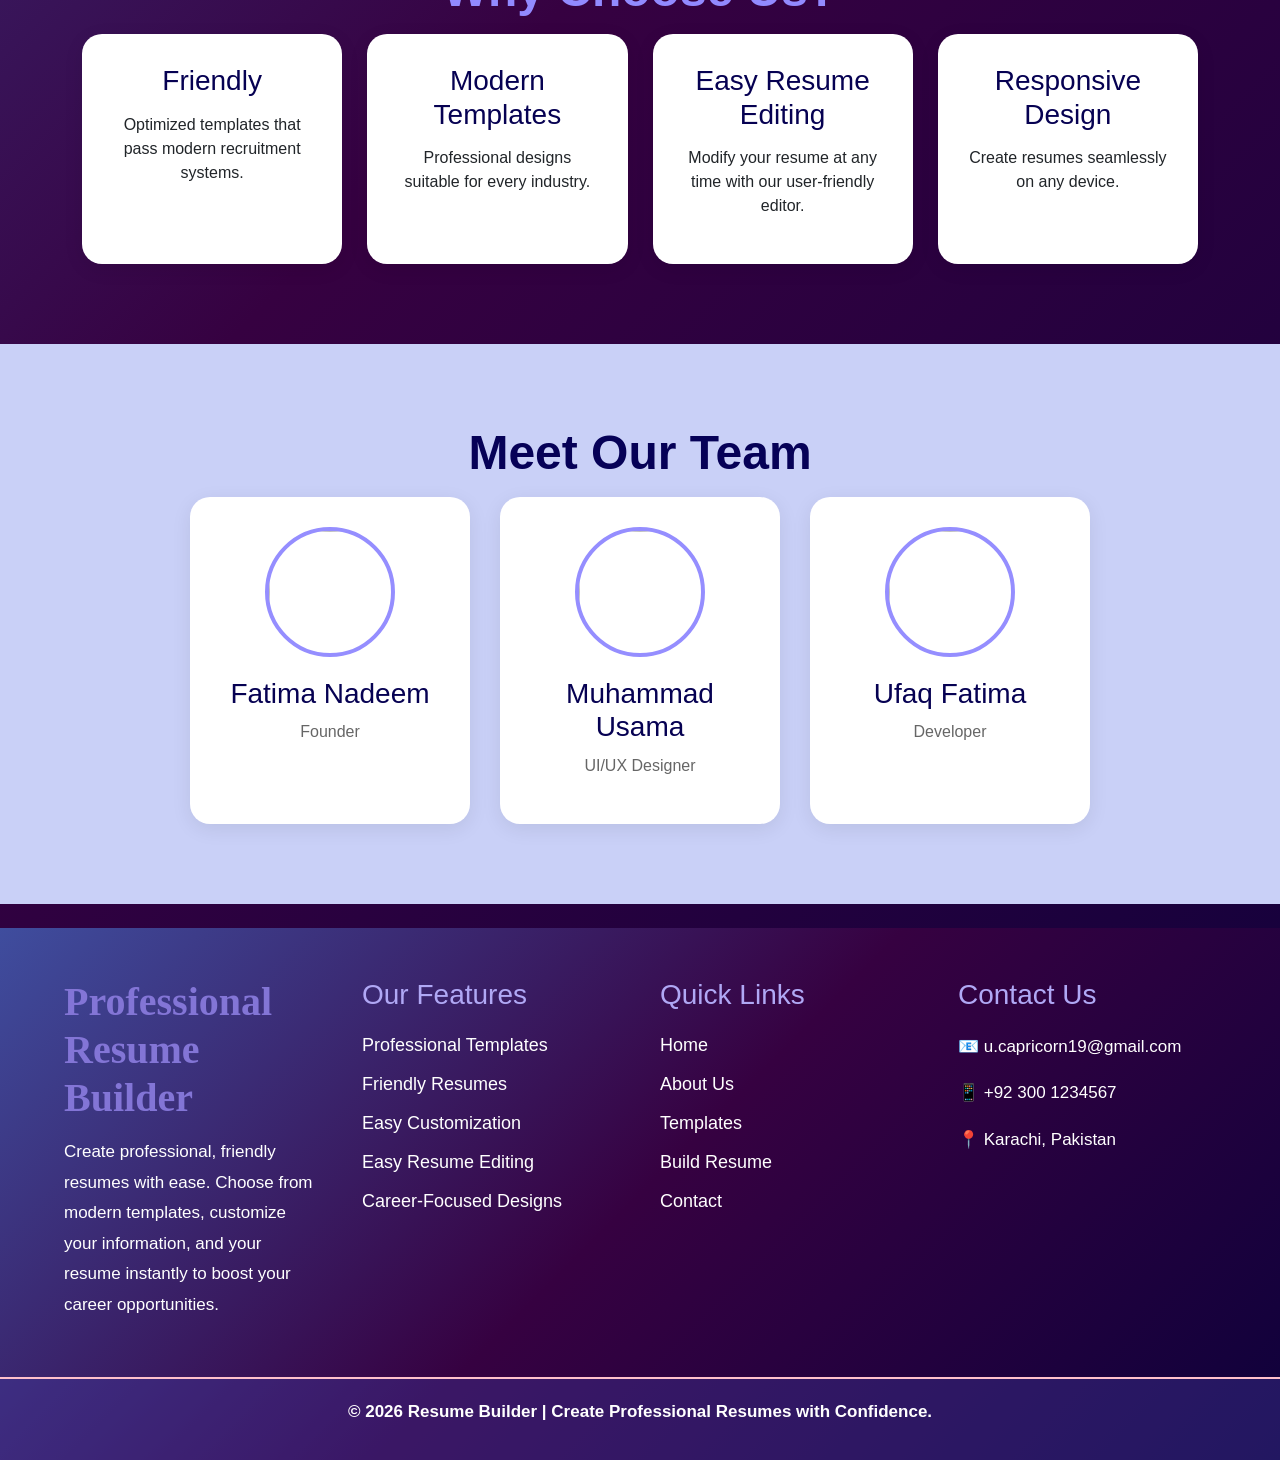
==== commit 37669671: "resume" ====
--- a/about.html
+++ b/about.html
@@ -12,7 +12,6 @@
 
     <link href="https://cdn.jsdelivr.net/npm/bootstrap@5.3.2/dist/css/bootstrap.min.css" rel="stylesheet">
 </head>
-
 <body>
     <div class="container-fluid">
         <div class="container">
@@ -49,16 +48,12 @@
             </nav>
         </div>
     </div>
-
-    <!-- Hero Section -->
     <section class="about-hero mt-4">
         <div class="container">
             <h1>About Resume Builder</h1>
             <p>Create professional resumes effortlessly and land your dream job faster.</p>
         </div>
     </section>
-
-    <!-- Introduction -->
     <section class="about-section">
         <div class="container">
             <div class="about-content">
@@ -73,14 +68,11 @@
                 </div>
 
                 <div class="image">
-                    <img src="https://images.unsplash.com/photo-1521791136064-7986c2920216?w=600"
-                        alt="About Us">
-                </div>
-            </div>
-        </div>
-    </section>
-
-    <!-- Mission & Vision -->
+                    <img src="https://images.unsplash.com/photo-1521791136064-7986c2920216?w=600" alt="About Us">
+                </div>
+            </div>
+        </div>
+    </section>
     <section class="mission-vision">
         <div class="container">
             <div class="card">
@@ -91,7 +83,6 @@
                     building simple, fast, and effective.
                 </p>
             </div>
-
             <div class="card">
                 <i class="fas fa-eye"></i>
                 <h3>Our Vision</h3>
@@ -102,43 +93,33 @@
             </div>
         </div>
     </section>
-
-    <!-- Why Choose Us -->
     <section class="why-us">
         <div class="container">
             <h2>Why Choose Us?</h2>
-
             <div class="why">
-
                 <div class="why-box">
                     <i class="fas fa-file-alt"></i>
                     <h3>Friendly</h3>
                     <p>Optimized templates that pass modern recruitment systems.</p>
                 </div>
-
                 <div class="why-box">
                     <i class="fas fa-palette"></i>
                     <h3>Modern Templates</h3>
                     <p>Professional designs suitable for every industry.</p>
                 </div>
-
                 <div class="why-box">
                     <i class="fas fa-download"></i>
-                    <h3>Easy Download</h3>
-                    <p>Download your resume instantly in PDF format.</p>
-                </div>
-
+                    <h3>Easy Resume Editing</h3>
+                    <p>Modify your resume at any time with our user-friendly editor.</p>
+                </div>
                 <div class="why-box">
                     <i class="fas fa-mobile-alt"></i>
                     <h3>Responsive Design</h3>
                     <p>Create resumes seamlessly on any device.</p>
                 </div>
-
-            </div>
-        </div>
-    </section>
-
-    <!-- Team -->
+            </div>
+        </div>
+    </section>
     <section class="team">
         <div class="container">
             <h2>Meet Our Team</h2>
@@ -146,19 +127,22 @@
             <div class="team-members">
 
                 <div class="member">
-                    <img src="https://encrypted-tbn0.gstatic.com/images?q=tbn:ANd9GcRZ7fiFxa0eTrWqytB8LynjRJPWrd1EDwLyhin8-E8-gA&s=10" alt="">
+                    <img src="https://encrypted-tbn0.gstatic.com/images?q=tbn:ANd9GcRZ7fiFxa0eTrWqytB8LynjRJPWrd1EDwLyhin8-E8-gA&s=10"
+                        alt="">
                     <h3>Fatima Nadeem</h3>
                     <p>Founder</p>
                 </div>
 
                 <div class="member">
-                    <img src="https://encrypted-tbn0.gstatic.com/images?q=tbn:ANd9GcR6vsvCuKbZBn4XCH3dT5XlCAJT7_N36iosveXmyCxF_w&s=10" alt="">
+                    <img src="https://encrypted-tbn0.gstatic.com/images?q=tbn:ANd9GcR6vsvCuKbZBn4XCH3dT5XlCAJT7_N36iosveXmyCxF_w&s=10"
+                        alt="">
                     <h3>Muhammad Usama</h3>
                     <p>UI/UX Designer</p>
                 </div>
 
                 <div class="member">
-                    <img src="https://encrypted-tbn0.gstatic.com/images?q=tbn:ANd9GcTZ33EhD4cd69bppdfQHJYjzpQz8OPWjV4ooP-YWEGuqw&s=10" alt="">
+                    <img src="https://encrypted-tbn0.gstatic.com/images?q=tbn:ANd9GcTZ33EhD4cd69bppdfQHJYjzpQz8OPWjV4ooP-YWEGuqw&s=10"
+                        alt="">
                     <h3>Ufaq Fatima</h3>
                     <p>Developer</p>
                 </div>
@@ -166,15 +150,13 @@
             </div>
         </div>
     </section>
-    
-
     <footer class="footer mt-4">
         <div class="footer-container">
             <div class="footer-col">
                 <h2 class="footer-logo">Professional Resume Builder</h2>
                 <p>
-                    Create professional, ATS-friendly resumes with ease. Choose from
-                    modern templates, customize your information, and download your
+                    Create professional, friendly resumes with ease. Choose from
+                    modern templates, customize your information, and your
                     resume instantly to boost your career opportunities.
                 </p>
             </div>
@@ -184,7 +166,7 @@
                     <li><a href="#">Professional Templates</a></li>
                     <li><a href="#">Friendly Resumes</a></li>
                     <li><a href="#">Easy Customization</a></li>
-                    <li><a href="#">Instant Download</a></li>
+                    <li><a href="#">Easy Resume Editing</a></li>
                     <li><a href="#">Career-Focused Designs</a></li>
                 </ul>
             </div>
@@ -209,6 +191,7 @@
         <div class="footer-bottom">
             <p>
                 © 2026 Resume Builder | Create Professional Resumes with Confidence.
+            </p>
         </div>
     </footer>
     <script src="https://cdn.jsdelivr.net/npm/bootstrap@5.3.2/dist/js/bootstrap.bundle.min.js"></script>
